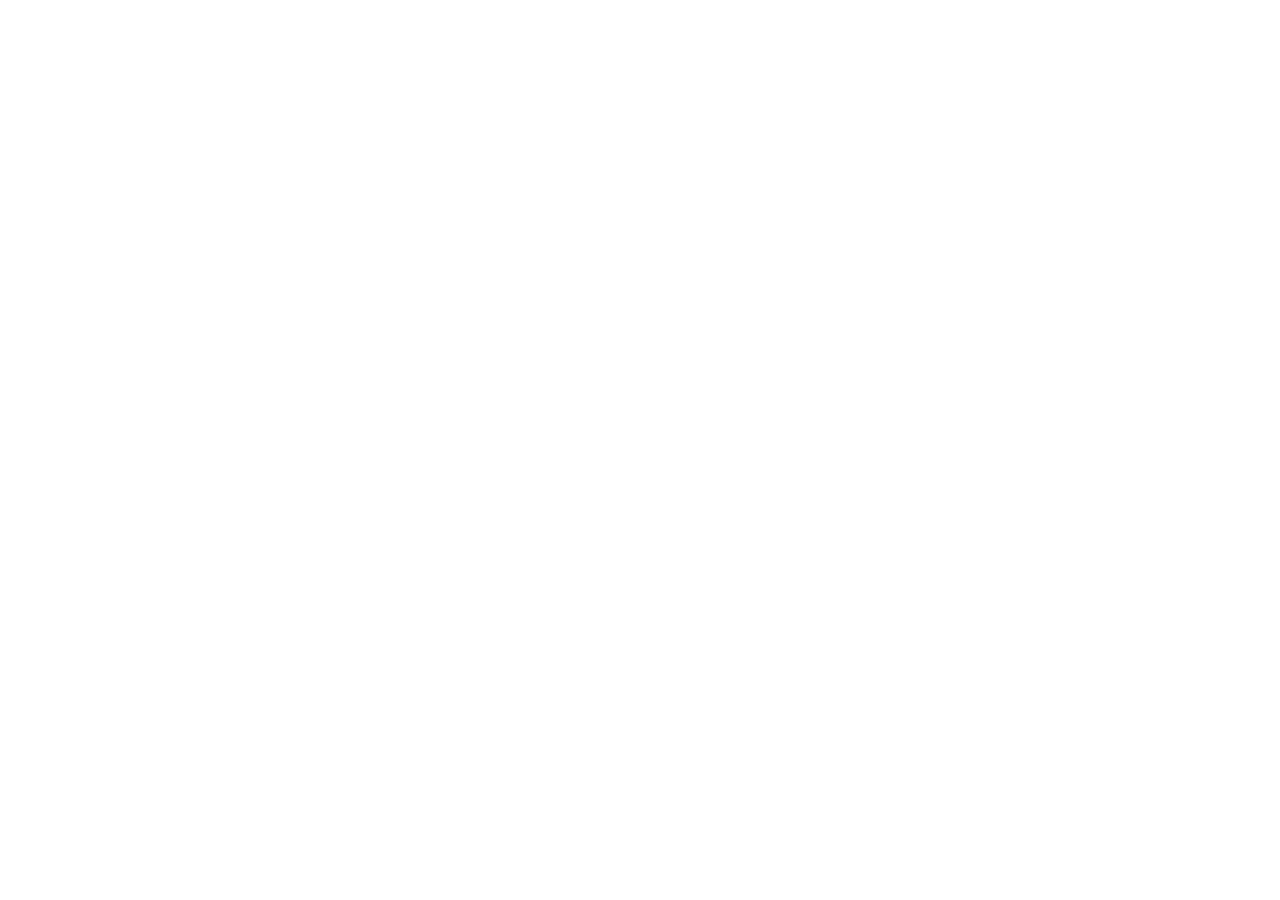
==== cadastro.html @ 6f304643 "implementação login e logout" ====
<!DOCTYPE html>
<html lang="pt-br">
<head>
    <meta charset="UTF-8">
    <meta name="viewport" content="width=device-width, initial-scale=1.0">
    <title>Cadastro de Usuário</title>
</head>
<body>
    
</body>
</html>
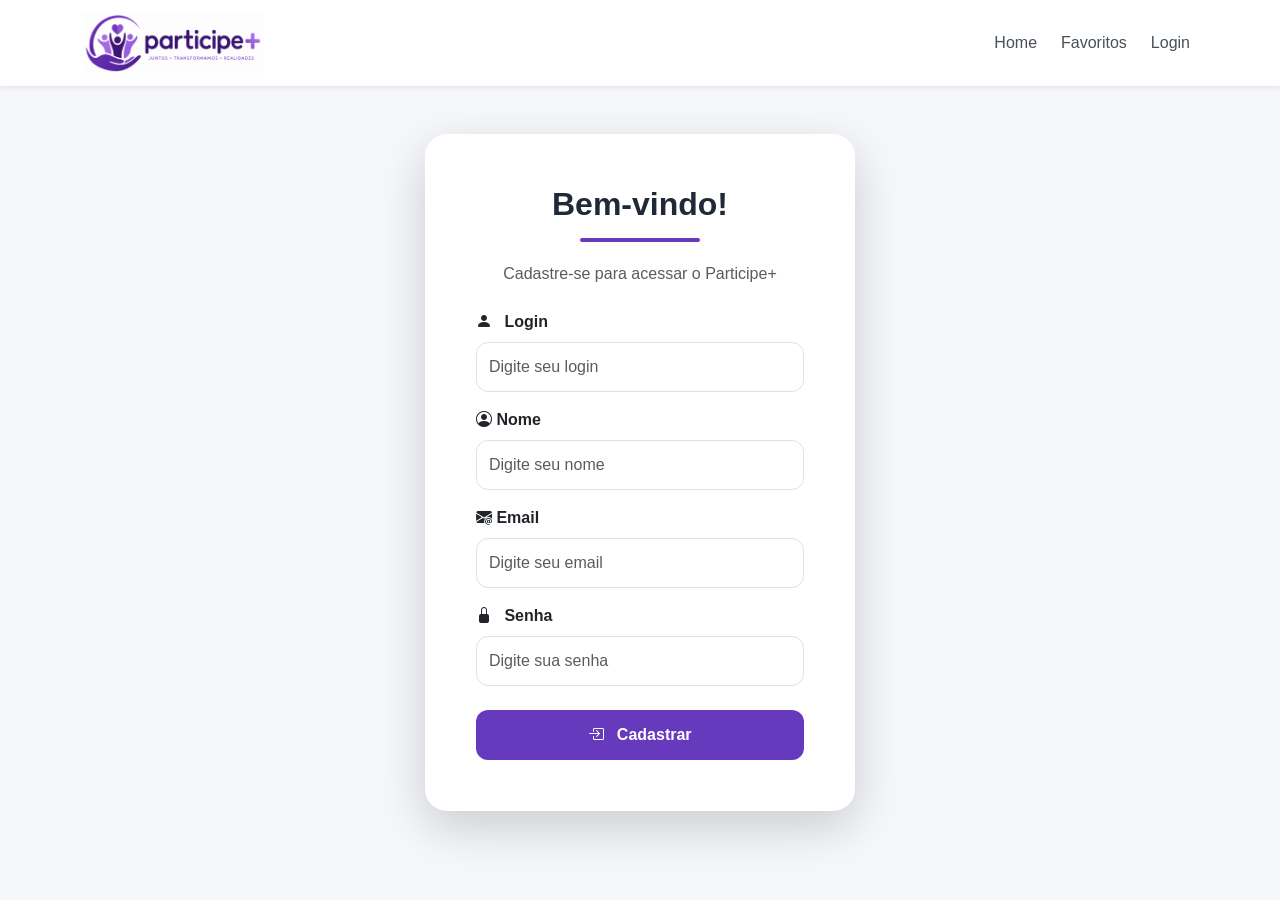
==== commit 18a0fcbb: "página cadastro usuário" ====
--- a/cadastro.html
+++ b/cadastro.html
@@ -1,11 +1,157 @@
-<!DOCTYPE html>
+<!doctype html>
 <html lang="pt-br">
-<head>
-    <meta charset="UTF-8">
-    <meta name="viewport" content="width=device-width, initial-scale=1.0">
+  <head>
+    <meta charset="UTF-8" />
+    <meta name="viewport" content="width=device-width, initial-scale=1.0" />
     <title>Cadastro de Usuário</title>
-</head>
-<body>
-    
-</body>
-</html>+
+    <link
+      href="https://cdn.jsdelivr.net/npm/bootstrap@5.3.8/dist/css/bootstrap.min.css"
+      rel="stylesheet"
+      integrity="sha384-sRIl4kxILFvY47J16cr9ZwB07vP4J8+LH7qKQnuqkuIAvNWLzeN8tE5YBujZqJLB"
+      crossorigin="anonymous"
+    />
+
+    <link rel="stylesheet" href="assets/css/style.css" />
+
+    <link
+      rel="stylesheet"
+      href="https://cdn.jsdelivr.net/npm/bootstrap-icons@1.11.3/font/bootstrap-icons.min.css"
+    />
+  </head>
+
+  <body>
+    <header class="navbar navbar-expand-lg bg-white shadow-sm sticky-top">
+      <div class="container">
+        <a class="navbar-brand" href="index.html">
+          <img src="assets/img/logo.png" alt="OnLife" height="60" />
+        </a>
+
+        <button
+          class="navbar-toggler"
+          type="button"
+          data-bs-toggle="collapse"
+          data-bs-target="#navbarNav"
+        >
+          <span class="navbar-toggler-icon"></span>
+        </button>
+
+        <div
+          class="collapse navbar-collapse justify-content-end"
+          id="navbarNav"
+        >
+          <ul class="navbar-nav gap-lg-2">
+            <li class="nav-item">
+              <a class="nav-link" href="index.html">Home</a>
+            </li>
+
+            <li class="nav-item">
+              <a class="nav-link" href="favoritos.html">Favoritos</a>
+            </li>
+
+            <li class="nav-item" id="login">
+              <a class="nav-link" href="login.html">Login</a>
+            </li>
+
+            <li class="nav-item d-none" id="usuario-logado">
+              <a class="nav-link fw-semibold" href="#" id="nome-usuario"></a>
+            </li>
+
+            <li class="nav-item d-none" id="btn-logout">
+              <a class="nav-link text-danger" href="#" id="logout">Logout</a>
+            </li>
+          </ul>
+        </div>
+      </div>
+    </header>
+
+    <main
+      class="container d-flex justify-content-center align-items-center py-5"
+      style="min-height: 80vh"
+    >
+      <div class="card login-card shadow-lg">
+        <div class="card-body">
+          <div class="text-center mb-4">
+            <h2 class="fw-bold">Bem-vindo!</h2>
+
+            <p class="text-muted mb-0">Cadastre-se para acessar o Participe+</p>
+          </div>
+
+          <form id="formCadastro">
+            <div class="mb-3">
+
+              <label for="loginInput" class="form-label">
+                <i class="bi bi-person-fill me-2"></i>
+                Login
+              </label>
+
+              <input type="text" class="form-control" id="loginInput" placeholder="Digite seu login" required />
+
+            </div>
+
+            <div class="mb-3">
+
+              <label for="nomeInput" class="form-label">
+                <i class="bi bi-person-circle"></i>
+                Nome
+              </label>
+
+              <input type="text" class="form-control" id="nomeInput" placeholder="Digite seu nome" required />
+
+            </div>
+
+            <div class="mb-3">
+
+              <label for="emailInput" class="form-label">
+                <i class="bi bi-envelope-at-fill"></i>
+                Email
+              </label>
+
+              <input type="text" class="form-control" id="emailInput" placeholder="Digite seu email" required />
+
+            </div>
+
+            <div class="mb-4">
+              <label for="senhaInput" class="form-label">
+                <i class="bi bi-lock-fill me-2"></i>
+                Senha
+              </label>
+
+              <input type="password" class="form-control" id="senhaInput" placeholder="Digite sua senha" required />
+            </div>
+
+            <button class="btn w-100 py-2" type="submit">
+              <i class="bi bi-box-arrow-in-right me-2"></i>
+              Cadastrar
+            </button>
+          </form>
+        </div>
+      </div>
+    </main>
+
+    <footer></footer>
+
+    <script>
+        document.getElementById("formCadastro").addEventListener("submit", (event) => {
+
+            event.preventDefault();
+
+            const login = document.getElementById("loginInput").value;
+            const nome = document.getElementById("nomeInput").value;
+            const email = document.getElementById("emailInput").value;
+            const senha = document.getElementById("senhaInput").value;
+
+            cadastroUser(login, nome, email, senha);
+
+        });
+    </script>
+
+    <script
+      src="https://cdn.jsdelivr.net/npm/bootstrap@5.3.8/dist/js/bootstrap.bundle.min.js"
+      integrity="sha384-FKyoEForCGlyvwx9Hj09JcYn3nv7wiPVlz7YYwJrWVcXK/BmnVDxM+D2scQbITxI"
+      crossorigin="anonymous"
+    ></script>
+
+    <script src="assets/js/app.js"></script>
+  </body>
+</html>
--- a/assets/css/style.css
+++ b/assets/css/style.css
@@ -0,0 +1,288 @@
+/* ===== GERAL ===== */
+
+body {
+    background: #f5f7fa;
+    color: #2d3748;
+    font-family: 'Segoe UI', Tahoma, Geneva, Verdana, sans-serif;
+}
+
+/* ===== HEADER ===== */
+
+header {
+    background: white;
+    box-shadow: 0 2px 15px rgba(0, 0, 0, 0.08);
+    position: sticky;
+    top: 0;
+    z-index: 1000;
+}
+
+header .fs-3 {
+    font-weight: 700;
+    color: #6739bd;
+}
+
+.nav-link {
+    color: #495057;
+    font-weight: 500;
+    transition: 0.3s;
+}
+
+.nav-link:hover {
+    color: #6739bd;
+}
+
+.nav-pills .nav-link.active {
+    background-color: #6739bd;
+}
+
+/* ===== TÍTULO PRINCIPAL ===== */
+
+main h2 {
+    color: #1f2937;
+    margin-bottom: 20px;
+}
+
+main h2::after {
+    content: "";
+    display: block;
+    width: 120px;
+    height: 4px;
+    background: #6739bd;
+    margin: 15px auto 0;
+    border-radius: 20px;
+}
+
+/* ===== SUBTÍTULOS ===== */
+
+.subtitulo {
+    font-size: 1.8rem;
+    font-weight: 700;
+    margin-bottom: 25px;
+    color: #1f2937;
+    border-left: 5px solid #6739bd;
+    padding-left: 12px;
+}
+
+/* ===== CARROSSEL ===== */
+
+#myCarousel {
+    border-radius: 20px;
+    overflow: hidden;
+    box-shadow: 0 8px 30px rgba(0, 0, 0, 0.12);
+}
+
+.carousel-item {
+    height: 500px;
+}
+
+.carousel-item img {
+    height: 100%;
+    object-fit: cover;
+    filter: brightness(40%);
+}
+
+.carousel-caption {
+    bottom: 25%;
+}
+
+.carousel-caption h1 {
+    font-weight: 700;
+    text-shadow: 2px 2px 10px rgba(0, 0, 0, 0.8);
+}
+
+.carousel-caption p {
+    text-shadow: 1px 1px 8px rgba(0, 0, 0, 0.8);
+}
+
+.carousel-caption .btn {
+    border-radius: 50px;
+    padding: 10px 25px;
+    background-color: #6739bd;
+    color: white;
+}
+
+/* ===== CARDS ===== */
+
+.card {
+    border: none;
+    border-radius: 18px;
+    overflow: hidden;
+    transition: 0.35s ease;
+}
+
+.card:hover {
+    transform: translateY(-8px);
+    box-shadow: 0 15px 35px rgba(0, 0, 0, 0.15);
+}
+
+.card-img-projeto {
+    height: 220px;
+    object-fit: cover;
+}
+
+.card-title {
+    font-weight: 700;
+    color: #1f2937;
+}
+
+.card-text {
+    color: #6b7280;
+}
+
+.card .btn {
+    border-radius: 50px;
+    width: 100%;
+    background-color: #6739bd;
+    color: white;
+}
+
+/* ===== DETALHES ALUNO ===== */
+
+.mt-5 h4 {
+    font-weight: 700;
+    color: #1f2937;
+    margin-bottom: 20px;
+}
+
+.border-top {
+    border-color: #6739bd !important;
+}
+
+.mt-5 .row {
+    background: white;
+    border-radius: 18px;
+    padding: 25px;
+    box-shadow: 0 5px 20px rgba(0, 0, 0, 0.08);
+}
+
+h6 {
+    font-weight: 700;
+    color: #6739bd;
+}
+
+.bi-instagram,
+.bi-github {
+    width: 26px;
+    height: 26px;
+    cursor: pointer;
+    transition: 0.3s;
+}
+
+.bi-instagram:hover,
+.bi-github:hover {
+    transform: scale(1.15);
+    color: #6739bd;
+}
+
+/* ===== RESPONSIVIDADE ===== */
+
+@media (max-width: 768px) {
+    .carousel-item {
+        height: 350px;
+    }
+
+    .carousel-caption {
+        bottom: 15%;
+    }
+
+    .carousel-caption h1 {
+        font-size: 1.5rem;
+    }
+
+    .subtitulo {
+        font-size: 1.4rem;
+    }
+}
+
+.card-detalhes {
+    background: white;
+    border-radius: 20px;
+    padding: 30px;
+    box-shadow: 0 8px 25px rgba(0,0,0,.08);
+}
+
+.img-projeto {
+    width: 100%;
+    height: 320px;
+    object-fit: cover;
+    border-radius: 15px;
+}
+
+#informacoesProjeto h2 {
+    color: #1f2937;
+}
+
+.descricao-projeto {
+    color: #6b7280;
+    line-height: 1.8;
+    text-align: justify;
+}
+
+.btn-projeto {
+    background-color: #198754;
+    color: white;
+    border: none;
+    border-radius: 30px;
+    padding: 10px 25px;
+    font-weight: 600;
+}
+
+.btn-projeto:hover {
+    background-color: #146c43;
+    color: white;
+}
+
+@media (max-width: 768px) {
+    .img-projeto {
+        height: 250px;
+    }
+
+    .card-detalhes {
+        padding: 20px;
+    }
+}
+
+.foto-galeria {
+    width: 100%;
+    height: 250px;
+    object-fit: cover;
+    transition: transform 0.3s ease;
+}
+
+.foto-galeria:hover {
+    transform: scale(1.05);
+}
+
+/* form do login */
+.login-card{
+    width:100%;
+    max-width:430px;
+    border:none;
+    border-radius:22px;
+    padding:35px;
+    box-shadow:0 12px 30px rgba(0,0,0,.12);
+}
+
+.login-card:hover{
+    transform:none;
+}
+
+.login-card .form-control{
+    height:50px;
+    border-radius:12px;
+}
+
+.login-card .form-control:focus{
+    box-shadow:0 0 0 .2rem rgba(103,57,189,.15);
+}
+
+.login-card .btn{
+    height:50px;
+    border-radius:12px;
+    font-weight:600;
+}
+
+.form-label{
+    font-weight:600;
+}
+/* fim form do login */
